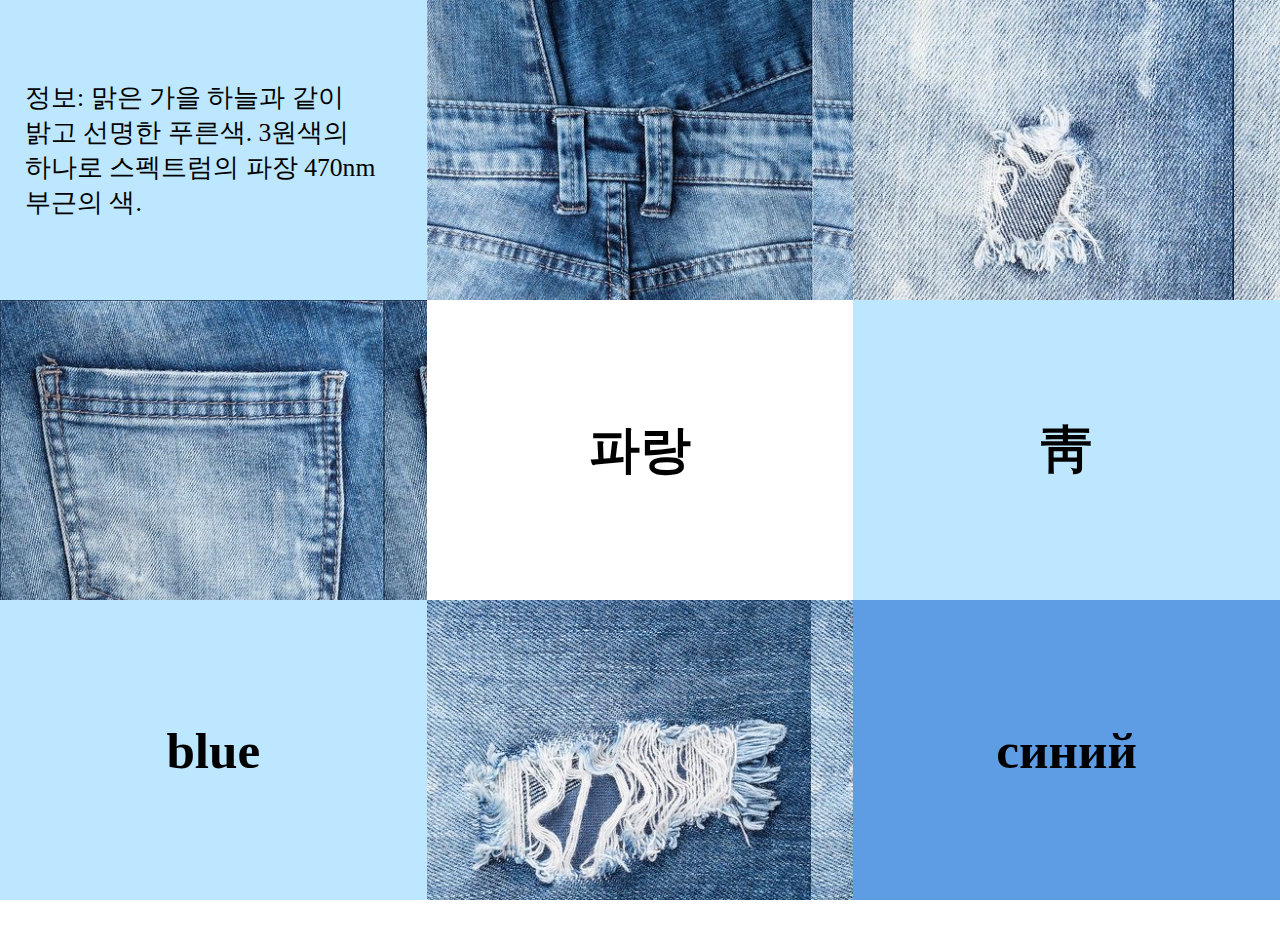
==== color.html @ 167c5d2e "Add files via upload" ====
<!DOCTYPE html>
<html lang="ko">
	<head>
		<title>색</title>
		<meta charset="UTF-8">
		<meta name="viewport" content="width=device-width, initial-scale=1.0">
		<meta name="keywords" content="색">
		<meta name="description" content="내가 바라본 색 웹사이트입니다.">
		<link rel="stylesheet" href="style.css">
	</head>
	<body>

		<article>
			<section class="se1">
				<h2 class="h21">أزرق</h2>
				<p class="p1">정보: 맑은 가을 하늘과 같이 밝고 선명한 푸른색.
					3원색의 하나로 스펙트럼의 파장 470nm 부근의 색.</p>
			</section>
			<section class="se2">
				<img class="img1" src="img/happy.jpeg" width="300vw" height="300vh">
				<img class="img1" src="img/wundongjang.jpeg" width="300vw" height="300vh">
				<img class="img1" src="img/bus.jpeg" width="300vw" height="300vh">
			</section>
			<section class="se3">
				<img class="img2" src="img/ibk.jpeg" width="300vw" height="300vh">
				<img class="img2" src="img/dgb.jpeg" width="300vw" height="300vh">
				<img class="img2" src="img/allerman.jpeg" width="300vw" height="300vh">
				<img class="img2" src="img/cleaning.jpeg" width="300vw" height="300vh">
			</section>
		</article>
		<article>
			<section class="se4">
				<img class="img3" src="img/dtro.jpeg" width="300vw" height="300vh">
				<img class="img3" src="img/eyes.jpeg" width="300vw" height="300vh">
				<img class="img3" src="img/v.jpeg" width="300vw" height="300vh">
			</section>
			<section class="se5">
				<h2 class="p2">파랑</h2>
			</section>
			<section class="se6">
				<h2>靑</h2>
				<p class="p1">색의 상징: 파란색에서는 강인함과 신뢰감이 느껴진다. 금융, 기술, 병원 로고에서 자주 사용된다. </p>
				<p class="p1">파란색은 평온하고 고요한 느낌을 주기 때문에 건강 및 웰빙 브랜드뿐에도 사용된다.</p>
			</section>
		</article>
		<article>
			<section class="se7">
				<h2>blue</h2>
				<p class="p1">색과 성별: 현재 대부분의 여자 화장실은 빨간색, 남자화장실은 파란색으로 표시하고 있다.</p>
				<p class="p1">원래 동양권에서의 파란색은 음양 중 음, 즉 여성을 대표하며 여자를 상징하는 색이었다고 한.</p>
			</section>
			<section class="se8">
				<img class="img4" src="img/girlboy.jpeg" width="300vw" height="300vh">
			</section>
			<section class="se9">
				<h2>синий</h2>
				<p class="p1">색의 역사: 한국에서는 예부터 초록 ·남 ·곤 등의 총칭으로서 청(靑:파랑)으로 흔히 써왔다. 이것은 중국에서 청(靑) ·적(赤) ·황(黃) ·백(白) ·흑(黑) 5색을 정색(正色)으로 삼았던 사상을 이어받은 것이다. </p>
			</section>
		</article>
	</body>
</html>
---- style.css ----
@media screen and (max-width: 900px) {
	body {
		background-size: auto 100vh;
		padding: 500;
	}
}

* {
	padding: 0;
	margin: 0;
	box-sizing: border-box;
	word-break: keep-all;
}

h2 {
	font-size: 4vw;
	cursor: pointer;
	display: flex;
	justify-content: center;
	align-items: center;
	position: absolute;
	width: calc(100vw / 3);
	height: calc(100vh / 3);
}
h2:hover:not(.p2) {
	opacity: 0;
}


article {
	display: flex;
	flex-direction: row;
}

section {
	display: flex;
	justify-content: center;
	align-items: center;
	width: calc(100vw / 3);
	height: calc(100vh / 3);
}

p {
	font-size: 2vw;
	padding: 25px;
	word-wrap: break-word;
	justify-content: center;
	align-items: center;
}

.p1 {
	opacity: 0;
	align-items: center;
	justify-content: center;
	color: white;
}
.p1:hover {
	opacity: 0;
}

.se1 {
	background-color: rgb(189, 231, 255);
}
.se1:hover .p1 {
	color: black;
	opacity: 1;

}

.se3:hover .p1 {
	color: black;
	opacity: 1;
}
.se4:hover .p1 {
	color: black;
	opacity: 1;
}
.se5:hover .p1 {
	color: black;
	opacity: 1;
}
.se6:hover .p1 {
	color: black;
	opacity: 1;
}
.se7:hover .p1 {
	color: black;
	opacity: 1;
}
.se8:hover .p1 {
	color: black;
	opacity: 1;
}
.se9:hover .p1 {
	color: black;
	opacity: 1;
}

.se2 {
	display: flex;
	flex-direction: column;
	background-image: url("img/ni.jpg");
	width: calc(100vw / 3);
	height: calc(100vh / 3);
	overflow: scroll;
}
.se2:hover {
	width: calc(100vw / 3);
	height: calc(100vh / 3);
}

.se2:hover .img1 {
	opacity: 1;
}
.se3:hover .img2 {
	opacity: 1;
}
.se4:hover .img3 {
	opacity: 1;
}
.se8:hover .img4 {
	opacity: 1;
}

.img1 {
	opacity: 0;
}
.img2 {
	opacity: 0;
}
.img3 {
	opacity: 0;
}
.img4 {
	opacity: 0;
}

.se3 {
	display: flex;
	flex-direction: column;
	overflow: scroll;
	background-image: url("img/de.jpg");
}

.se3:hover {
	background-image: url("img/de.jpg");
}

.se4 {
	display: flex;
	flex-direction: column;
	overflow: scroll;
	background-image: url("img/m.jpg");
}
.se4:hover {
	background-image: url("img/m.jpg");
}

.se6 {
	background-color: rgb(189, 231, 255);
}

.se7 {
	background-color: rgb(189, 231, 255);
}

.se8 {
	background-image: url("img/denim.jpg");
}
.se8:hover {
	background-image: url("img/denim.jpg");
}
.se9 {
	background-color: rgb(94, 156, 227);
}
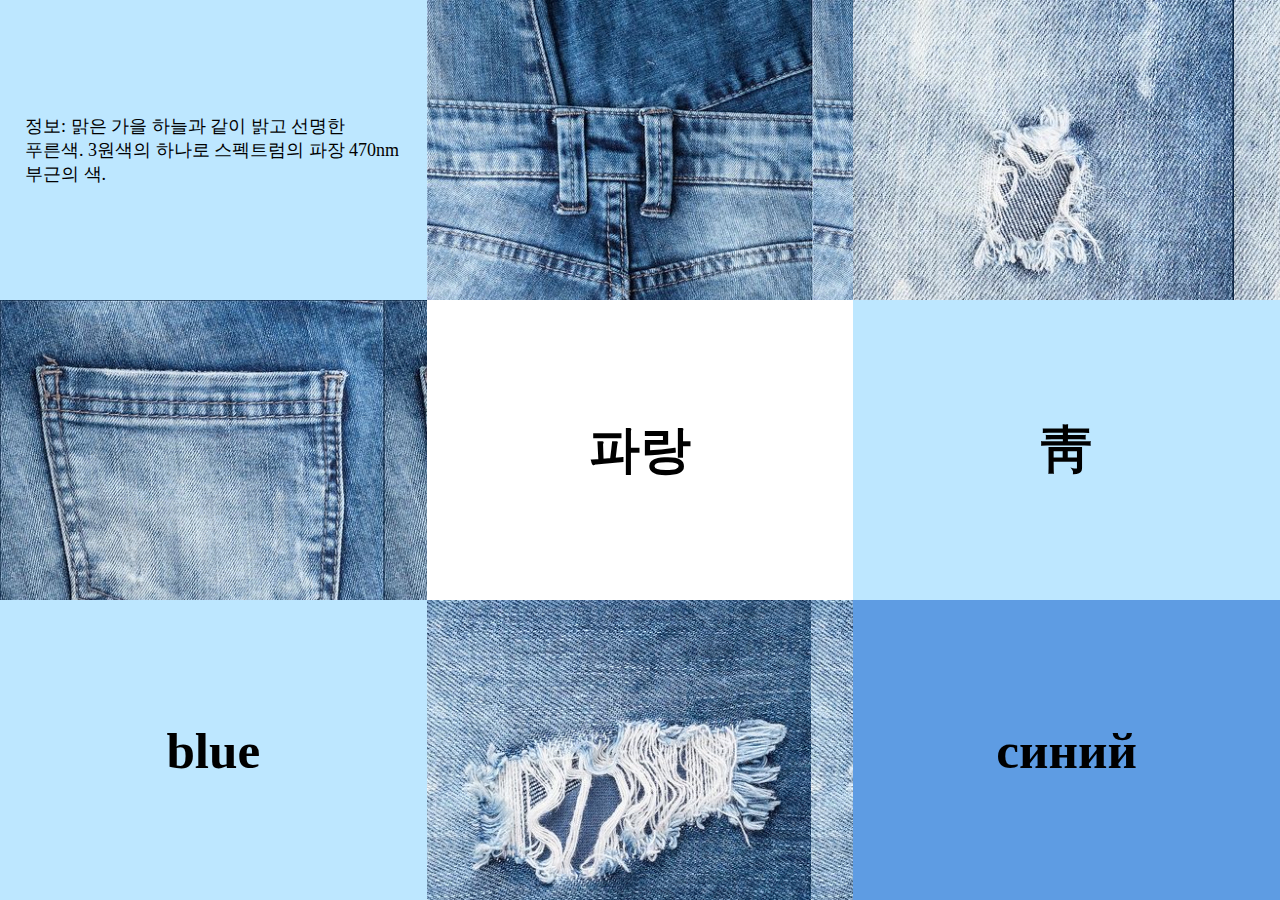
==== commit 279983ff: "Add files via upload" ====
--- a/color.html
+++ b/color.html
@@ -17,13 +17,14 @@
 					3원색의 하나로 스펙트럼의 파장 470nm 부근의 색.</p>
 			</section>
 			<section class="se2">
-				<img class="img1" src="img/happy.jpeg" width="300vw" height="300vh">
+				<img class="img1" src="img/happy.jpeg" width="100%" height="300vh">
 				<img class="img1" src="img/wundongjang.jpeg" width="300vw" height="300vh">
 				<img class="img1" src="img/bus.jpeg" width="300vw" height="300vh">
 			</section>
 			<section class="se3">
 				<img class="img2" src="img/ibk.jpeg" width="300vw" height="300vh">
-				<img class="img2" src="img/dgb.jpeg" width="300vw" height="300vh">
+				<img class="img2" src="img/ibk.jpeg" width="300vw" height="300vh">
+				<img class="img2" src="img/ibk.jpeg" width="300vw" height="300vh">
 				<img class="img2" src="img/allerman.jpeg" width="300vw" height="300vh">
 				<img class="img2" src="img/cleaning.jpeg" width="300vw" height="300vh">
 			</section>
@@ -32,6 +33,7 @@
 			<section class="se4">
 				<img class="img3" src="img/dtro.jpeg" width="300vw" height="300vh">
 				<img class="img3" src="img/eyes.jpeg" width="300vw" height="300vh">
+				<img class="img3" src="img/dtro.jpeg" width="300vw" height="300vh">
 				<img class="img3" src="img/v.jpeg" width="300vw" height="300vh">
 			</section>
 			<section class="se5">
@@ -51,6 +53,8 @@
 			</section>
 			<section class="se8">
 				<img class="img4" src="img/girlboy.jpeg" width="300vw" height="300vh">
+				<img class="img4" src="img/girlboy.jpeg" width="300vw" height="300vh">
+				<img class="img4" src="img/happy.jpeg" width="300vw" height="300vh">
 			</section>
 			<section class="se9">
 				<h2>синий</h2>
--- a/style.css
+++ b/style.css
@@ -41,7 +41,7 @@
 }
 
 p {
-	font-size: 2vw;
+	font-size: 2vh;
 	padding: 25px;
 	word-wrap: break-word;
 	justify-content: center;
@@ -165,6 +165,9 @@
 }
 
 .se8 {
+	display: flex;
+	flex-direction: column;
+	overflow: scroll;
 	background-image: url("img/denim.jpg");
 }
 .se8:hover {
@@ -172,4 +175,9 @@
 }
 .se9 {
 	background-color: rgb(94, 156, 227);
+
+}
+
+img {
+	width: 100%;
 }